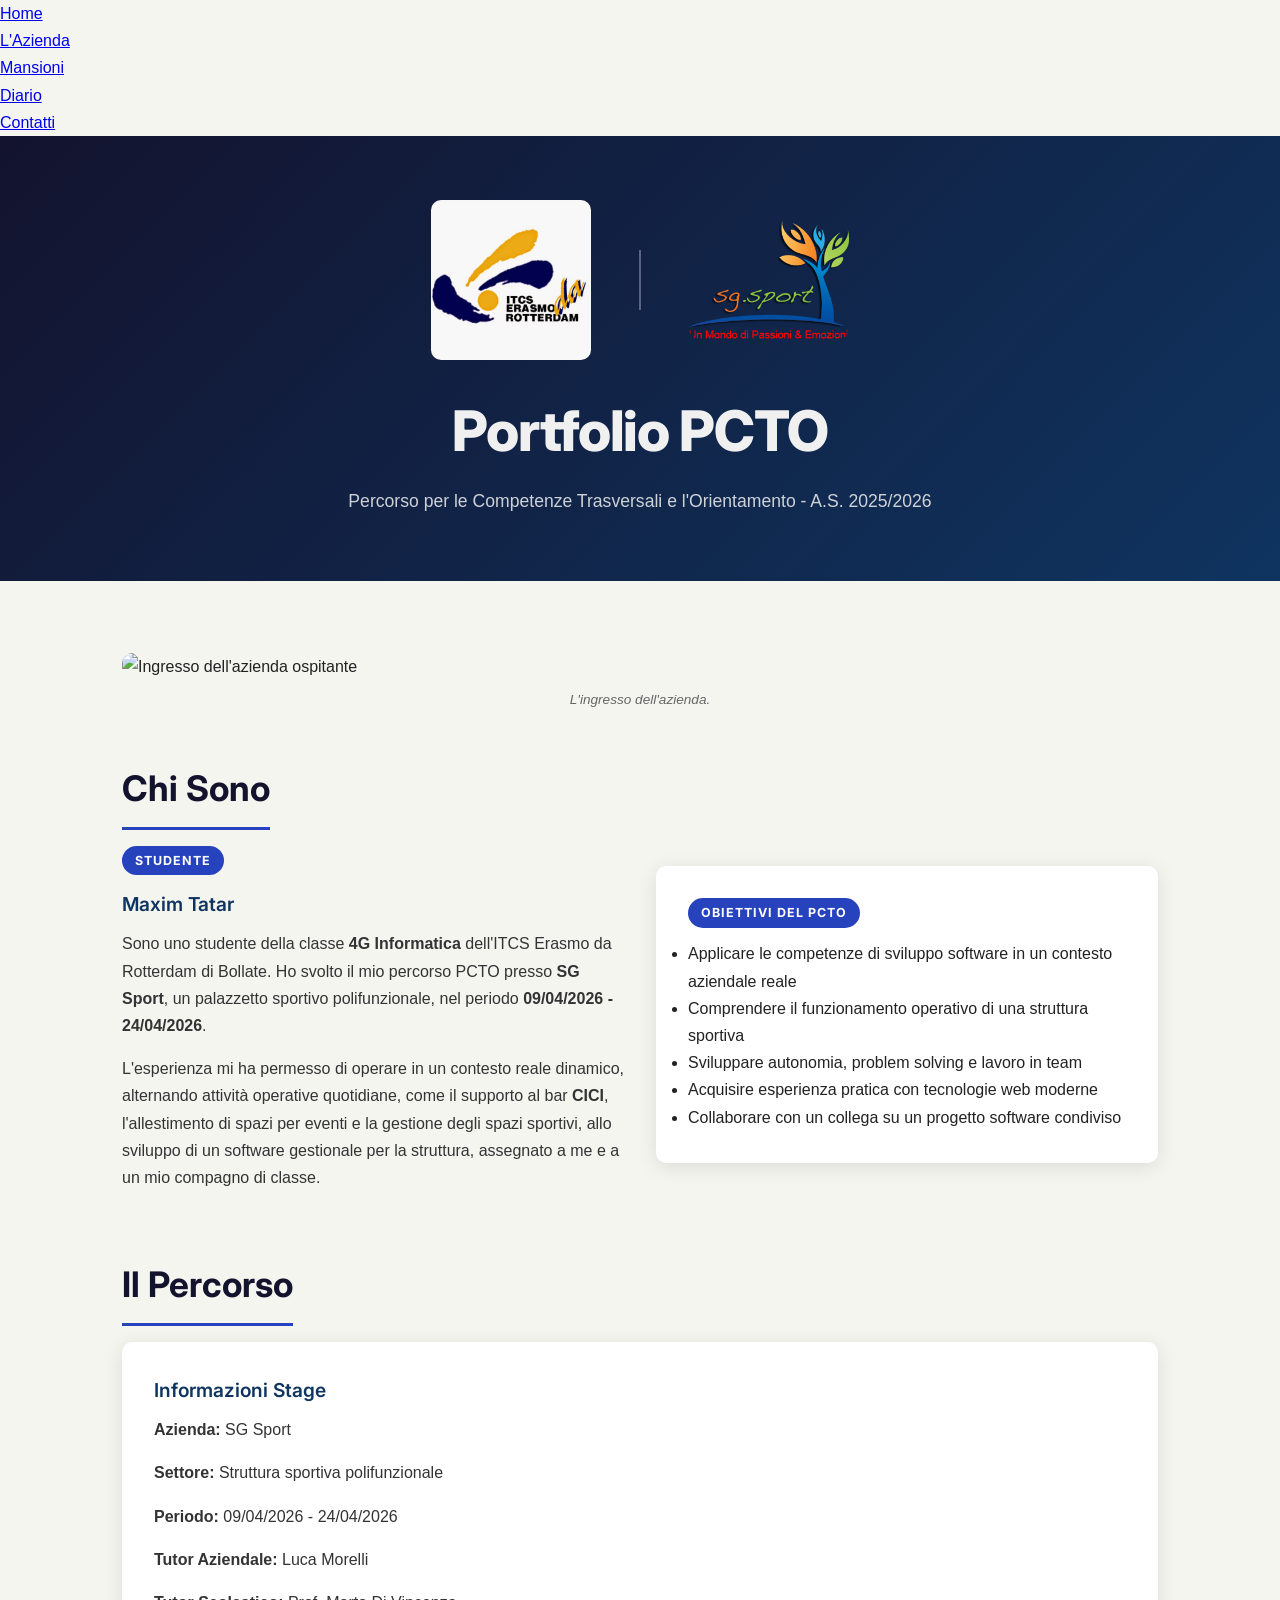
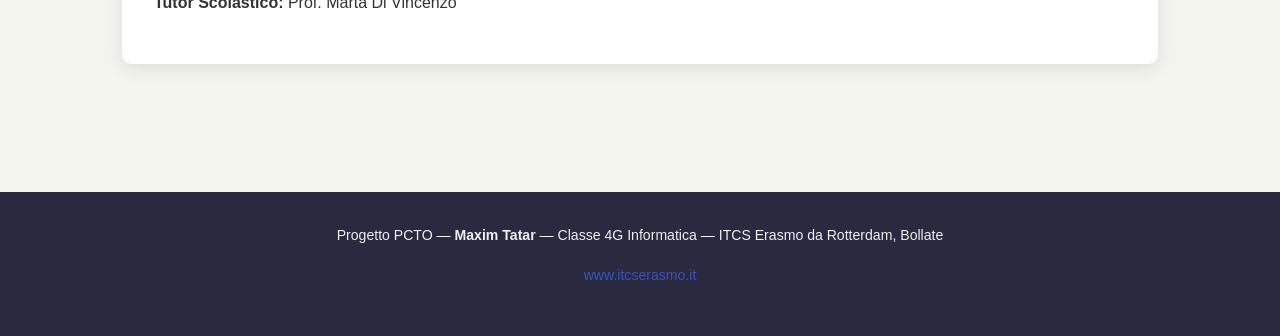
==== index.html @ 5e6b01aa "First Commit" ====
<!doctype html>
<html lang="it">
    <head>
        <meta charset="UTF-8" />
        <meta name="viewport" content="width=device-width, initial-scale=1.0" />
        <title>PCTO Portfolio - Maxim Tatar</title>
        <link rel="stylesheet" href="./css/style.css" />
    </head>
    <body>
            <ul>
                <li><a href="./index.html" class="attivo">Home</a></li>
                <li><a href="./pages/chi-siamo.html">L'Azienda</a></li>
                <li><a href="./pages/mansioni.html">Mansioni</a></li>
                <li><a href="./pages/diario.html">Diario</a></li>
                <li><a href="./pages/contatti.html">Contatti</a></li>
            </ul>
        </nav>
        <header class="page-header">
            <div class="loghi-container">
                <img src="./img/logo-scuola.png" alt="Logo ITCS" />
                <div class="loghi-divider"></div>
                <img src="./img/logo-azienda.png" alt="Logo Azienda" />
            </div>
            <h1>Portfolio PCTO</h1>
            <p>
                Percorso per le Competenze Trasversali e l'Orientamento - A.S.
                2025/2026
            </p>
        </header>

        <main>
            <section>
                <figure>
                    <img
                        src="./img/ingresso-azienda.jpg"
                        alt="Ingresso dell'azienda ospitante"
                    />
                    <figcaption>L'ingresso dell'azienda.</figcaption>
                </figure>
            </section>

            <section>
                <h2>Chi Sono</h2>

                <div class="presentazione">
                    <div>
                        <span class="info-badge">Studente</span>

                        <h3>Maxim Tatar</h3>
                        <p>
                            Sono uno studente della classe
                            <strong>4G Informatica</strong> dell'ITCS Erasmo da
                            Rotterdam di Bollate. Ho svolto il mio percorso PCTO
                            presso <strong>SG Sport</strong>, un palazzetto
                            sportivo polifunzionale, nel periodo
                            <strong>09/04/2026 - 24/04/2026</strong>.
                        </p>
                        <p>
                            L'esperienza mi ha permesso di operare in un
                            contesto reale dinamico, alternando attività
                            operative quotidiane, come il supporto al bar
                            <strong>CICI</strong>, l'allestimento di spazi per
                            eventi e la gestione degli spazi sportivi, allo
                            sviluppo di un software gestionale per la struttura,
                            assegnato a me e a un mio compagno di classe.
                        </p>
                    </div>

                    <div class="card">
                        <span class="info-badge">Obiettivi del PCTO</span>
                        <ul>
                            <li>
                                Applicare le competenze di sviluppo software in
                                un contesto aziendale reale
                            </li>
                            <li>
                                Comprendere il funzionamento operativo di una
                                struttura sportiva
                            </li>
                            <li>
                                Sviluppare autonomia, problem solving e lavoro
                                in team
                            </li>
                            <li>
                                Acquisire esperienza pratica con tecnologie web
                                moderne
                            </li>
                            <li>
                                Collaborare con un collega su un progetto
                                software condiviso
                            </li>
                        </ul>
                    </div>
                </div>
            </section>

            <section>
                <h2>Il Percorso</h2>
                <div class="card">
                    <h3>Informazioni Stage</h3>
                    <p><strong>Azienda:</strong> SG Sport</p>
                    <p>
                        <strong>Settore:</strong> Struttura sportiva
                        polifunzionale
                    </p>
                    <p><strong>Periodo:</strong> 09/04/2026 - 24/04/2026</p>
                    <p><strong>Tutor Aziendale:</strong> Luca Morelli</p>
                    <p>
                        <strong>Tutor Scolastico:</strong> Prof. Marta Di
                        Vincenzo
                    </p>
                </div>
            </section>
        </main>

        <footer>
            <p>
                Progetto PCTO &mdash; <strong>Maxim Tatar</strong> &mdash;
                Classe 4G Informatica &mdash; ITCS Erasmo da Rotterdam, Bollate
            </p>
            <p>
                <a href="https://www.itcserasmo.it" target="_blank">
                    www.itcserasmo.it
                </a>
            </p>
        </footer>
    </body>
</html>
---- css/style.css ----
@import url('https://fonts.googleapis.com/css2?family=Inter:ital,opsz,wght@0,14..32,100..900;1,14..32,100..900&family=Syne:wght@400..800&display=swap');

:root {
    --colore-primario: #13132e;
    --colore-secondario: #16213e;
    --colore-accento: #0f3460;
    --colore-highlight: #2642bd;
    --colore-testo: #f0f0f0;
    --colore-testo-scuro: #222;
    --colore-sfondo: #f5f5f0;
    --colore-card: #ffffff;
    --font-titoli: 'Inter', sans-serif;
    --font-corpo: 'DM Sans', sans-serif;
    --ombra-card: 0 4px 20px rgba(0, 0, 0, 0.1);
    --ombra-foto: 0 6px 24px rgba(0, 0, 0, 0.15);
    --border-radius: 10px;
}

* {
    box-sizing: border-box;
    margin: 0;
    padding: 0;
    scroll-behavior: smooth;
    transition: all 400ms cubic-bezier(0.08, 0.82, 0.17, 1);
}

body {
    font-family: var(--font-corpo);
    background-color: var(--colore-sfondo);
    color: var(--colore-testo-scuro);
    line-height: 1.7;
    font-size: 1rem;
}

nav {
    position: sticky;
    top: 0;
    width: 100%;
    background-color: var(--colore-primario);
    box-shadow: 0 2px 16px rgba(0, 0, 0, 0.25);
    z-index: 999;
}

nav ul {
    display: flex;
    justify-content: space-around;
    align-items: center;
    list-style: none;
    padding: 0 1rem;
    margin: 0;
    height: 64px;
}

nav ul li a {
    display: block;
    font-family: var(--font-titoli);
    font-weight: 600;
    font-size: 0.92rem;
    letter-spacing: 0.06em;
    text-transform: uppercase;
    color: var(--colore-testo);
    text-decoration: none;
    padding: 0.5rem 1rem;
    border-radius: 6px;
}

nav ul li a:hover {
    background-color: var(--colore-highlight);
    color: #fff;
}

nav ul li a.attivo {
    background-color: var(--colore-accento);
    color: #fff;
}

header.page-header {
    background: linear-gradient(
        135deg,
        var(--colore-primario),
        var(--colore-accento)
    );
    color: var(--colore-testo);
    padding: 4rem 2rem 3rem;
    text-align: center;
    position: relative;
    overflow: hidden;
}

header.page-header .loghi-container {
    background: transparent;
    box-shadow: none;
    padding: 0;
    margin-bottom: 1.5rem;
}

header.page-header .loghi-container img {
    max-width: 160px;
    max-height: 160px;
    object-fit: contain;
}

header.page-header .loghi-divider {
    background-color: rgba(255, 255, 255, 0.3);
    width: 2px;
    height: 60px;
}

header.page-header h1 {
    font-family: var(--font-titoli);
    font-size: clamp(2rem, 5vw, 3.5rem);
    font-weight: 800;
    letter-spacing: -0.02em;
    margin-bottom: 0.5rem;
}

header.page-header p {
    font-size: 1.1rem;
    opacity: 0.85;
    font-weight: 300;
    color: var(--colore-testo);
}

main {
    max-width: 1100px;
    margin: 0 auto;
    padding: 3rem 2rem 5rem;
}

.loghi-container {
    display: flex;
    justify-content: center;
    align-items: center;
    gap: 3rem;
    padding: 2rem 1rem;
    background-color: var(--colore-card);
    border-radius: var(--border-radius);
    box-shadow: var(--ombra-card);
    margin-bottom: 2.5rem;
    flex-wrap: wrap;
}

img {
    max-width: 100%;
    height: auto;
    border-radius: var(--border-radius);
    display: block;
}

img:hover {
    transform: scale(1.05);
    box-shadow: var(--ombra-foto);
}

figure {
    margin: 1.5rem 0;
}

figcaption {
    font-size: 0.85rem;
    color: #666;
    text-align: center;
    margin-top: 0.5rem;
    font-style: italic;
}

section {
    margin-bottom: 3rem;
}

h2 {
    font-family: var(--font-titoli);
    font-size: clamp(1.5rem, 3vw, 2.2rem);
    font-weight: 700;
    color: var(--colore-primario);
    margin-bottom: 1rem;
    padding-bottom: 0.5rem;
    border-bottom: 3px solid var(--colore-highlight);
    display: inline-block;
}

h3 {
    font-family: var(--font-titoli);
    font-size: 1.2rem;
    font-weight: 600;
    color: var(--colore-accento);
    margin-bottom: 0.6rem;
}

p {
    margin-bottom: 1rem;
    color: #333;
}

.card {
    background-color: var(--colore-card);
    border-radius: var(--border-radius);
    box-shadow: var(--ombra-card);
    padding: 2rem;
    margin-bottom: 1.5rem;
}

.card:hover {
    box-shadow: 0 8px 32px rgba(0, 0, 0, 0.14);
    transform: translateY(-3px);
}

.giornata-speciale {
    border-radius: var(--border-radius);
    box-shadow: 0 4px 15px rgba(0, 0, 0, 0.1);
    padding: 2rem;
    border-left: 6px solid #3498db;
    background-color: #fff;
    margin-bottom: 2rem;
}

.giornata-speciale h3 {
    color: #3498db;
    font-size: 1.3rem;
    margin-bottom: 1rem;
}

.table-wrapper {
    overflow-x: auto;
    border-radius: var(--border-radius);
    box-shadow: var(--ombra-card);
    margin-bottom: 2rem;
}

table {
    width: 100%;
    border-collapse: collapse;
    background-color: var(--colore-card);
    font-size: 0.95rem;
}

thead {
    background-color: var(--colore-primario);
    color: var(--colore-testo);
}

thead th {
    padding: 1rem 1.2rem;
    font-family: var(--font-titoli);
    font-weight: 600;
    letter-spacing: 0.04em;
    text-align: left;
}

tbody tr {
    border-bottom: 1px solid #ebebeb;
}

tbody tr:hover {
    background-color: #f0f4ff;
}

tbody td {
    padding: 0.9rem 1.2rem;
    vertical-align: top;
}

tbody tr:last-child {
    border-bottom: none;
}

.galleria {
    display: grid;
    grid-template-columns: repeat(auto-fill, minmax(240px, 1fr));
    gap: 1.2rem;
    margin-top: 1.5rem;
}

.galleria figure {
    margin: 0;
}

.galleria img {
    width: 100%;
    height: 200px;
    object-fit: cover;
    box-shadow: var(--ombra-foto);
}

.mappa-container {
    width: 100%;
    border-radius: var(--border-radius);
    overflow: hidden;
    box-shadow: var(--ombra-foto);
    margin-top: 1.5rem;
}

.mappa-container iframe {
    width: 100%;
    height: 380px;
    border: none;
    display: block;
}

.presentazione {
    display: grid;
    grid-template-columns: 1fr 1fr;
    gap: 2rem;
    align-items: center;
}

.info-badge {
    display: inline-block;
    background-color: var(--colore-highlight);
    color: #fff;
    font-family: var(--font-titoli);
    font-size: 0.78rem;
    font-weight: 700;
    letter-spacing: 0.08em;
    text-transform: uppercase;
    padding: 0.25rem 0.8rem;
    border-radius: 50px;
    margin-bottom: 0.8rem;
}

footer {
    background-color: var(--colore-primario);
    text-align: center;
    padding: 2rem 1rem;
    font-size: 0.88rem;
    opacity: 0.9;
}

footer p {
    color: var(--colore-testo);
}

footer a {
    color: var(--colore-highlight);
    text-decoration: none;
}

footer a:hover {
    text-decoration: underline;
}

@media (max-width: 768px) {
    nav ul {
        flex-wrap: wrap;
        height: auto;
        padding: 0.5rem;
        gap: 0.3rem;
        justify-content: center;
    }

    nav ul li a {
        font-size: 0.8rem;
        padding: 0.4rem 0.7rem;
    }

    header.page-header {
        margin-top: 100px;
        padding: 2.5rem 1.5rem 2rem;
    }

    main {
        padding: 2rem 1rem 4rem;
    }

    .presentazione {
        grid-template-columns: 1fr;
    }

    .loghi-container {
        flex-direction: column;
        gap: 1.5rem;
    }

    .loghi-divider {
        width: 60px;
        height: 2px;
    }

    .galleria {
        grid-template-columns: repeat(auto-fill, minmax(180px, 1fr));
    }
}

@media (max-width: 480px) {
    h2 {
        font-size: 1.4rem;
    }

    .card {
        padding: 1.2rem;
    }

    .galleria {
        grid-template-columns: 1fr;
    }

    .galleria img {
        height: 220px;
    }
}
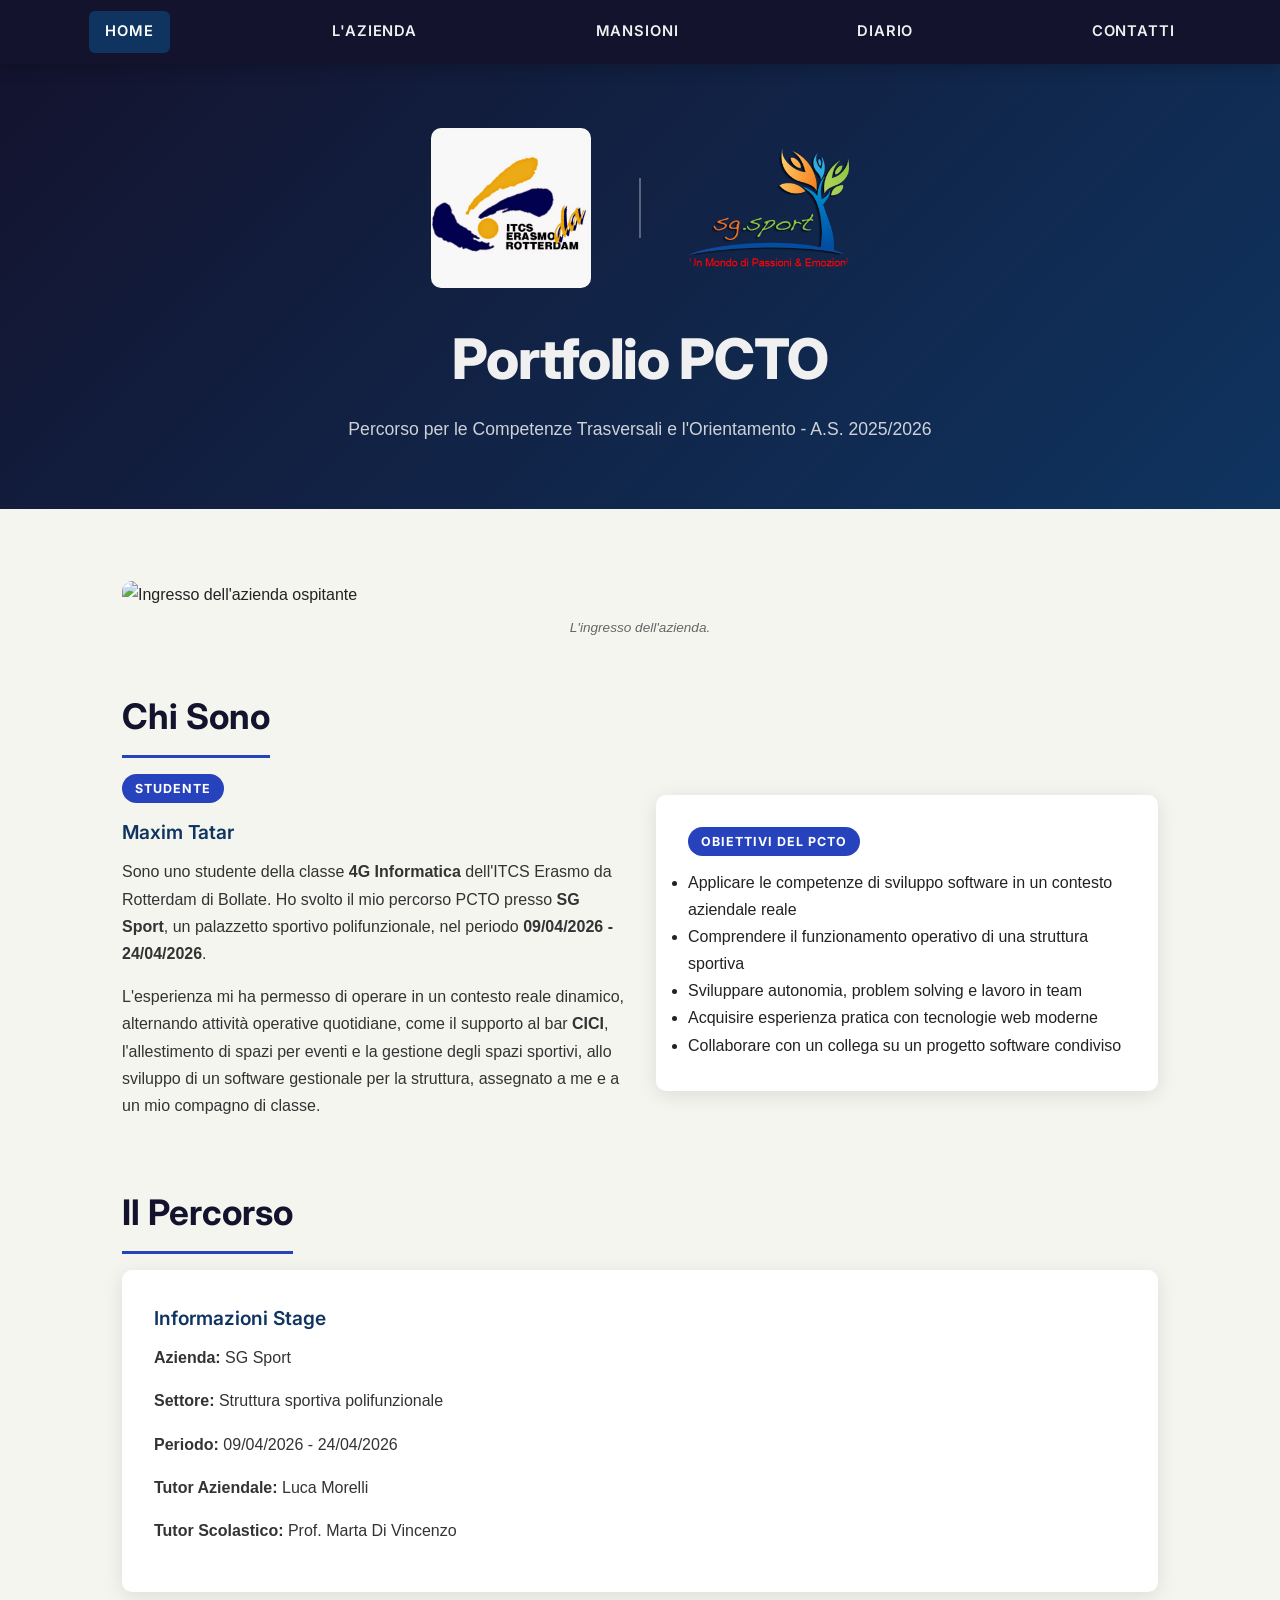
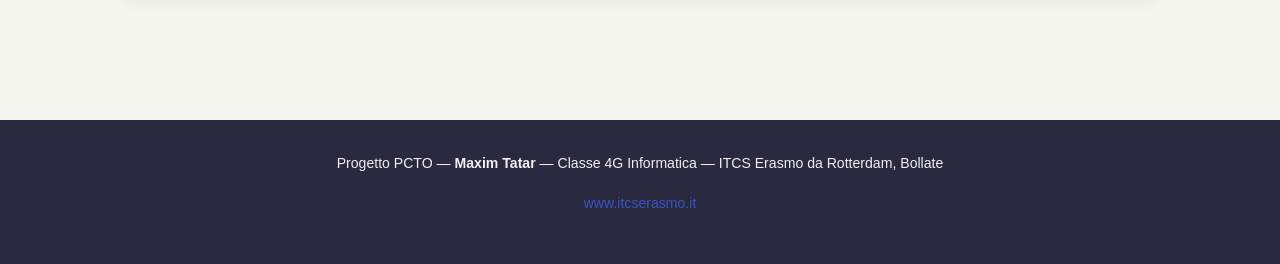
==== commit 4067dc60: ":3" ====
--- a/index.html
+++ b/index.html
@@ -7,6 +7,7 @@
         <link rel="stylesheet" href="./css/style.css" />
     </head>
     <body>
+        <nav>
             <ul>
                 <li><a href="./index.html" class="attivo">Home</a></li>
                 <li><a href="./pages/chi-siamo.html">L'Azienda</a></li>
